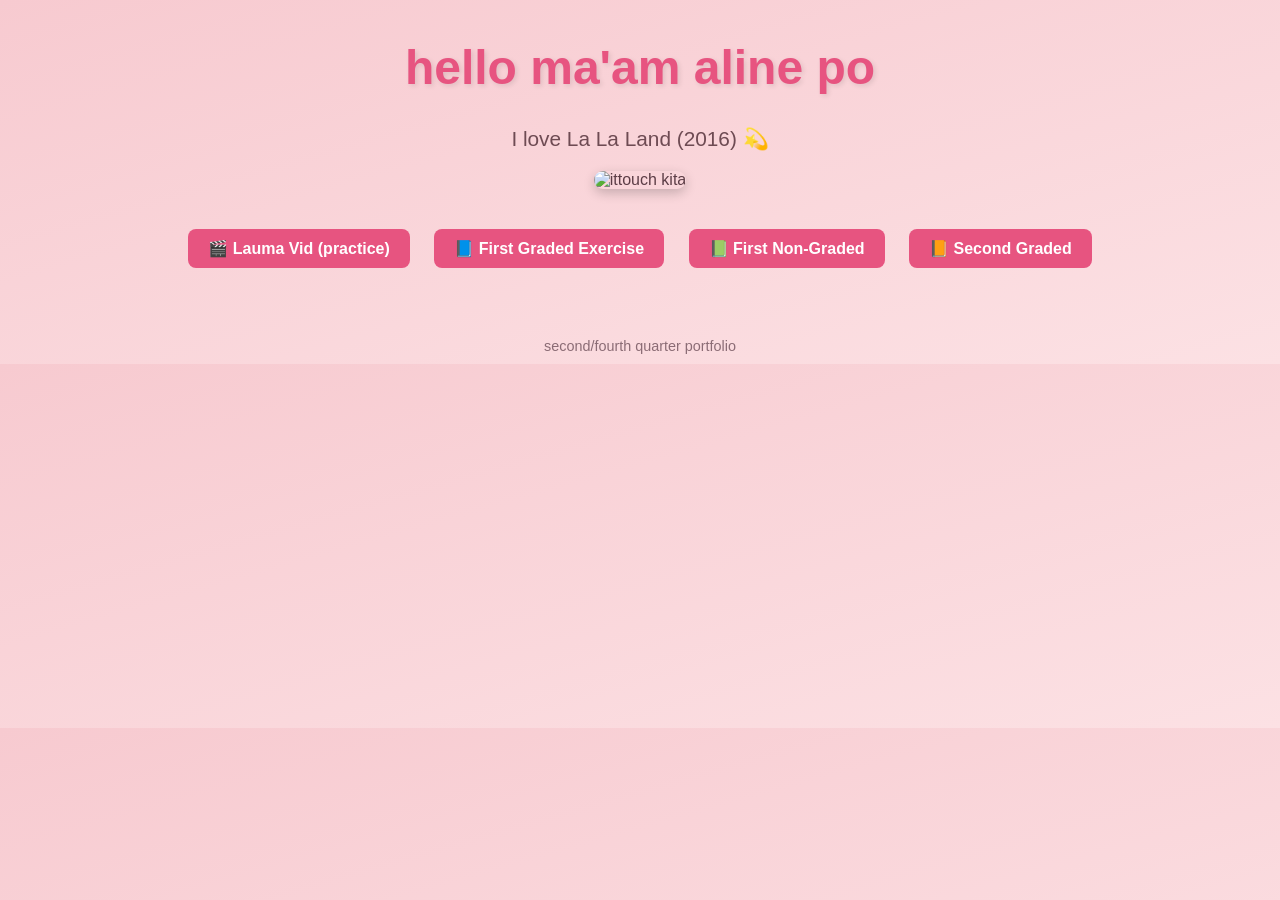
==== index.html @ 865e915f "arraysofobjects" ====
<!DOCTYPE html>
<html lang="en">
<head>
  <meta charset="UTF-8">
  <meta viewport content="width=device-width, initial-scale=1.0">
  <title>yaaayy</title>
  <link rel="icon" type="image/png" href="https://tse2.mm.bing.net/th/id/OIP.reK8nqqkjwQLPSws3iGLAgAAAA?cb=12&rs=1&pid=ImgDetMain&o=7&rm=3">
  <style>
    body {
      background: linear-gradient(to bottom right, #f7cad0, #fce1e4);
      font-family: 'Poppins', sans-serif;
      margin: 0;
      padding: 0;
      text-align: center;
      color: #5c3d46;
    }

    h1 {
      margin-top: 40px;
      font-size: 3em;
      color: #e75480;
      text-shadow: 2px 2px 5px rgba(0,0,0,0.1);
    }

    p {
      font-size: 1.3em;
      color: #6e4b53;
      margin-bottom: 20px;
    }

    img {
      width: 300px;
      border-radius: 15px;
      box-shadow: 0 4px 12px rgba(0, 0, 0, 0.2);
      transition: transform 0.3s, filter 0.3s;
      margin-bottom: 30px;
    }

    img:hover {
      transform: scale(1.05);
      filter: brightness(110%);
    }

    a {
      display: inline-block;
      margin: 10px;
      padding: 10px 20px;
      background-color: #e75480;
      color: white;
      text-decoration: none;
      font-weight: bold;
      border-radius: 8px;
      transition: all 0.3s;
    }

    a:hover {
      background-color: #f7cad0;
      color: #5c3d46;
      transform: scale(1.1);
    }

    a:visited {
      background-color: #d98ca4;
    }

    footer {
      margin-top: 50px;
      padding: 10px;
      font-size: 0.9em;
      color: #8b6c75;
    }
  </style>
</head>

<body>
  <h1>hello ma'am aline po</h1>
  <p>I love La La Land (2016) 💫</p>

  <img src="https://pbs.twimg.com/media/FgeMKTwWQAAo5kc.png" alt="ittouch kita">

  <div>
    <a href="https://www.bing.com/videos/riverview/relatedvideo?&q=lauma&&mid=4E7D4D766B8A10B1ABC04E7D4D766B8A10B1ABC0&&FORM=VRDGAR" target="_blank">🎬 Lauma Vid (practice)</a>
    <a href="https://monrealkiko.github.io/2QPortfolioCSMonreal/public/2Q1GCesiumMonreal.html" target="_blank">📘 First Graded Exercise</a>
    <a href="https://monrealkiko.github.io/2QPortfolioCSMonreal/public/Q21NGSectionLastName.html" target="_blank">📗 First Non-Graded</a>
    <a href="https://monrealkiko.github.io/2QPortfolioCSMonreal/public/2Q2GCesiumMonreal.html" target="_blank">📙 Second Graded</a>
  </div>

  <footer>second/fourth quarter portfolio</footer>
</body>
</html>
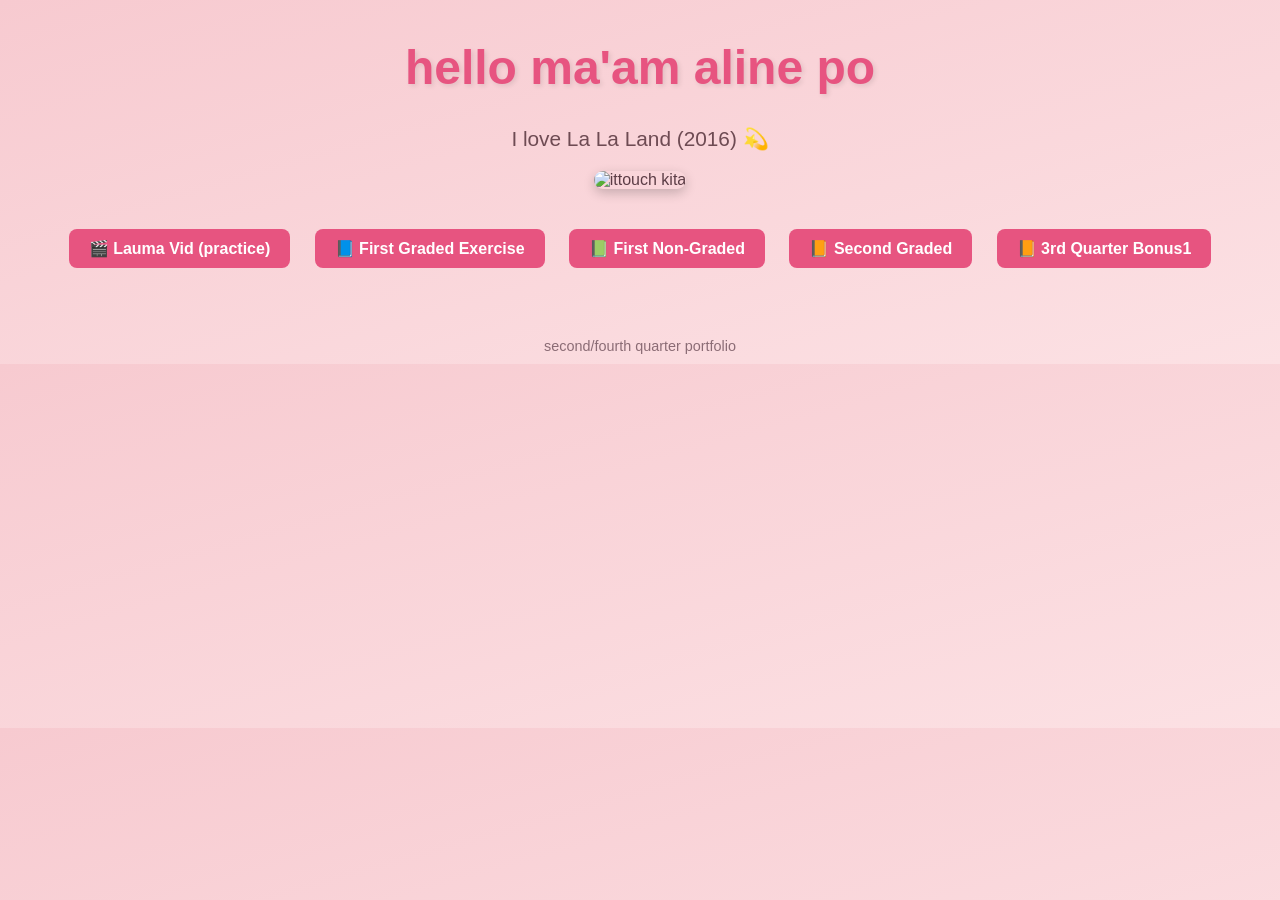
==== commit 2965147f: "." ====
--- a/index.html
+++ b/index.html
@@ -83,6 +83,7 @@
     <a href="https://monrealkiko.github.io/2QPortfolioCSMonreal/public/2Q1GCesiumMonreal.html" target="_blank">📘 First Graded Exercise</a>
     <a href="https://monrealkiko.github.io/2QPortfolioCSMonreal/public/Q21NGSectionLastName.html" target="_blank">📗 First Non-Graded</a>
     <a href="https://monrealkiko.github.io/2QPortfolioCSMonreal/public/2Q2GCesiumMonreal.html" target="_blank">📙 Second Graded</a>
+    <a href="https://monrealkiko.github.io/2QPortfolioCSMonreal/public/arraysofobjects/arraysofobjects.html" target="_blank">📙 3rd Quarter Bonus1 </a>
   </div>
 
   <footer>second/fourth quarter portfolio</footer>
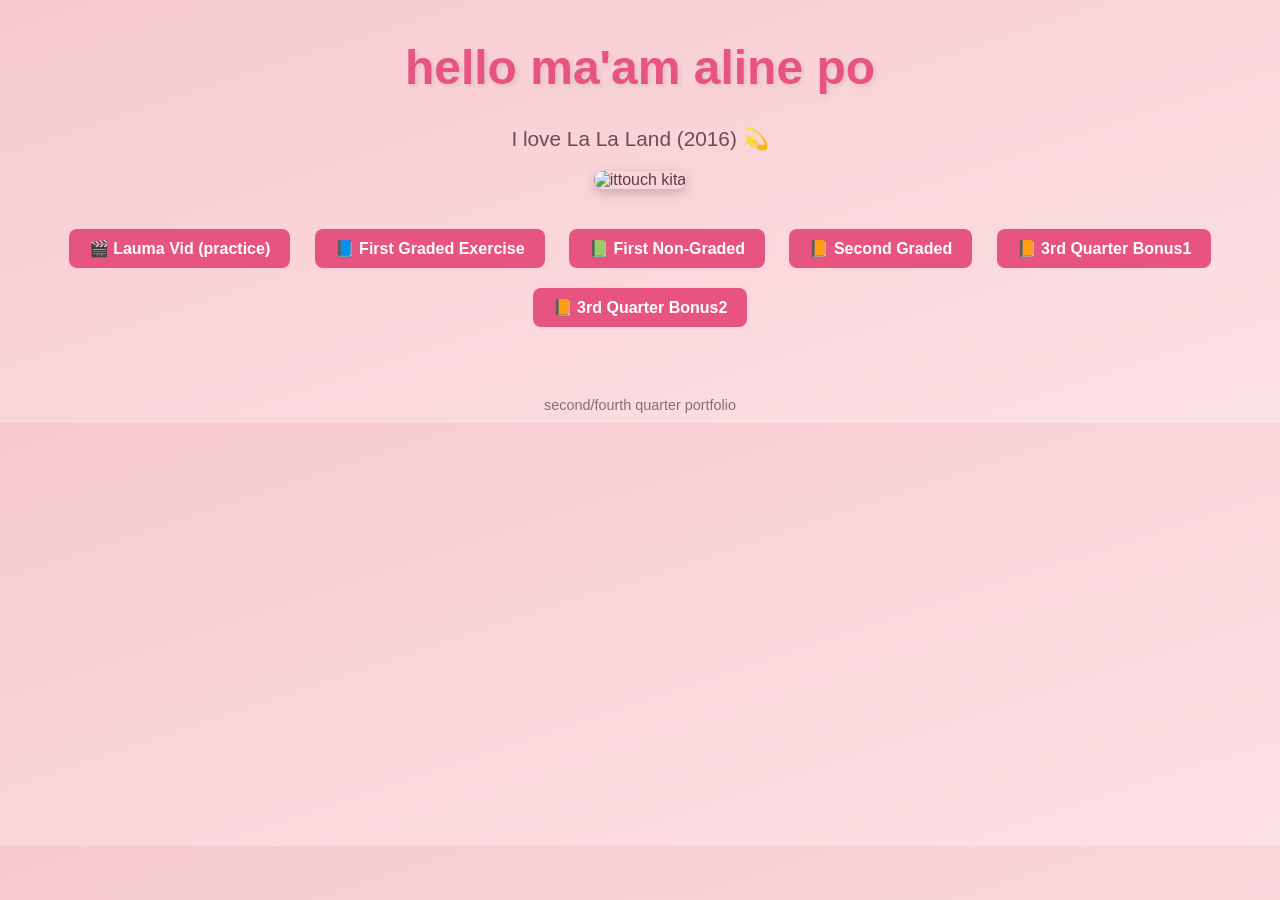
==== commit ee91a6eb: "objectsofobjects" ====
--- a/index.html
+++ b/index.html
@@ -80,10 +80,11 @@
 
   <div>
     <a href="https://www.bing.com/videos/riverview/relatedvideo?&q=lauma&&mid=4E7D4D766B8A10B1ABC04E7D4D766B8A10B1ABC0&&FORM=VRDGAR" target="_blank">🎬 Lauma Vid (practice)</a>
-    <a href="https://monrealkiko.github.io/2QPortfolioCSMonreal/public/2Q1GCesiumMonreal.html" target="_blank">📘 First Graded Exercise</a>
-    <a href="https://monrealkiko.github.io/2QPortfolioCSMonreal/public/Q21NGSectionLastName.html" target="_blank">📗 First Non-Graded</a>
-    <a href="https://monrealkiko.github.io/2QPortfolioCSMonreal/public/2Q2GCesiumMonreal.html" target="_blank">📙 Second Graded</a>
-    <a href="https://monrealkiko.github.io/2QPortfolioCSMonreal/public/arraysofobjects/arraysofobjects.html" target="_blank">📙 3rd Quarter Bonus1 </a>
+    <a href="https://monrealkiko.github.io/2-4QPortfolioCSMonreal/public/2Q1GCesiumMonreal.html" target="_blank">📘 First Graded Exercise</a>
+    <a href="https://monrealkiko.github.io/2-4QPortfolioCSMonreal/public/Q21NGSectionLastName.html" target="_blank">📗 First Non-Graded</a>
+    <a href="https://monrealkiko.github.io/2-4QPortfolioCSMonreal/public/2Q2GCesiumMonreal.html" target="_blank">📙 Second Graded</a>
+    <a href="https://monrealkiko.github.io/2-4QPortfolioCSMonreal/public/arrayofobjects/arrayofobjects.html" target="_blank">📙 3rd Quarter Bonus1 </a>
+    <a href="https://monrealkiko.github.io/2-4QPortfolioCSMonreal/public/objectsofobjects/objectsofobjects.html" target="_blank">📙 3rd Quarter Bonus2 </a>
   </div>
 
   <footer>second/fourth quarter portfolio</footer>
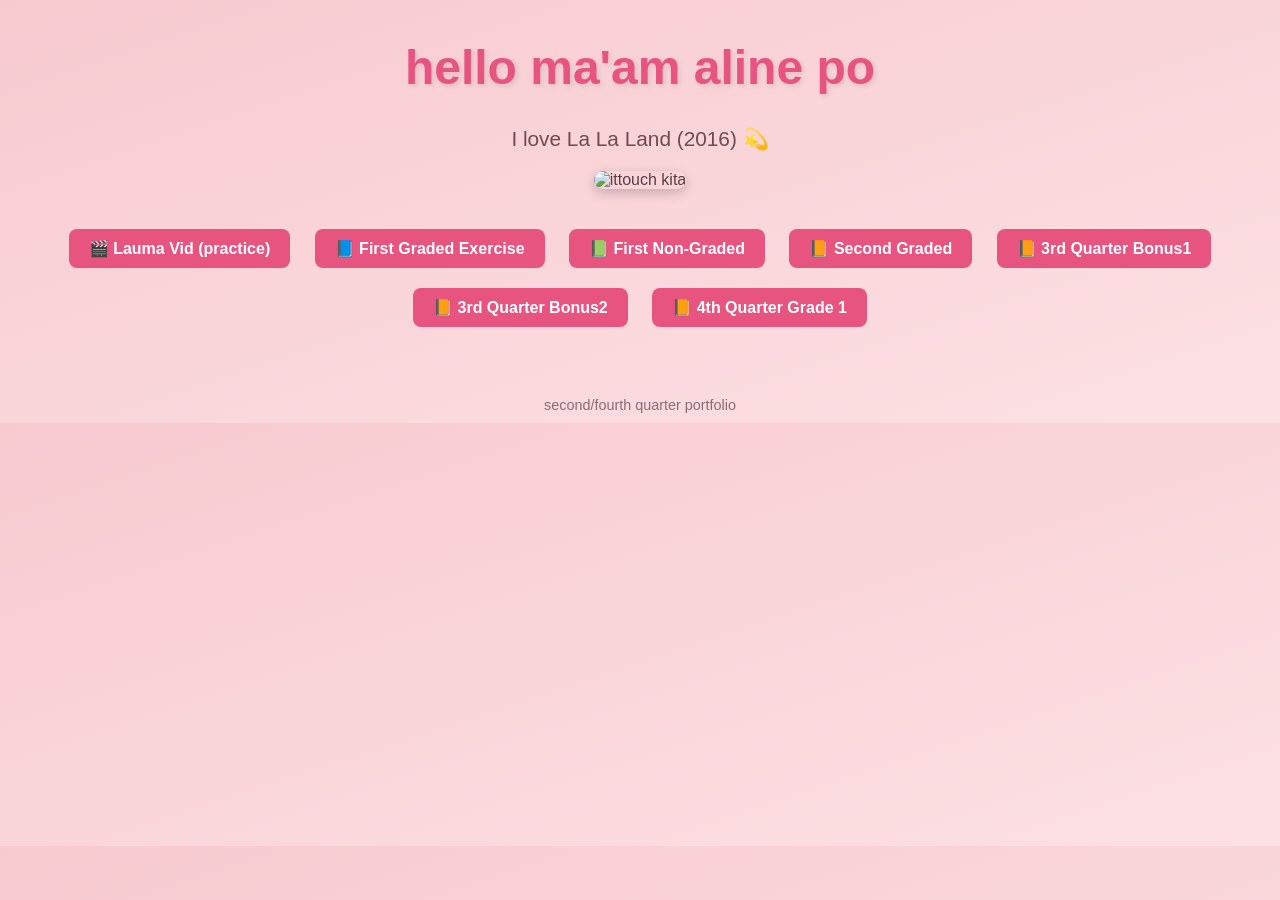
==== commit 467238c0: "something" ====
--- a/index.html
+++ b/index.html
@@ -85,6 +85,7 @@
     <a href="https://monrealkiko.github.io/2-4QPortfolioCSMonreal/public/2Q2GCesiumMonreal.html" target="_blank">📙 Second Graded</a>
     <a href="https://monrealkiko.github.io/2-4QPortfolioCSMonreal/public/arrayofobjects/arrayofobjects.html" target="_blank">📙 3rd Quarter Bonus1 </a>
     <a href="https://monrealkiko.github.io/2-4QPortfolioCSMonreal/public/objectsofobjects/objectsofobjects.html" target="_blank">📙 3rd Quarter Bonus2 </a>
+    <a href="https://monrealkiko.github.io/2-4QPortfolioCSMonreal/public/quarter%204/q41gCesiumMonreal.html" target="_blank">📙 4th Quarter Grade 1 </a>
   </div>
 
   <footer>second/fourth quarter portfolio</footer>
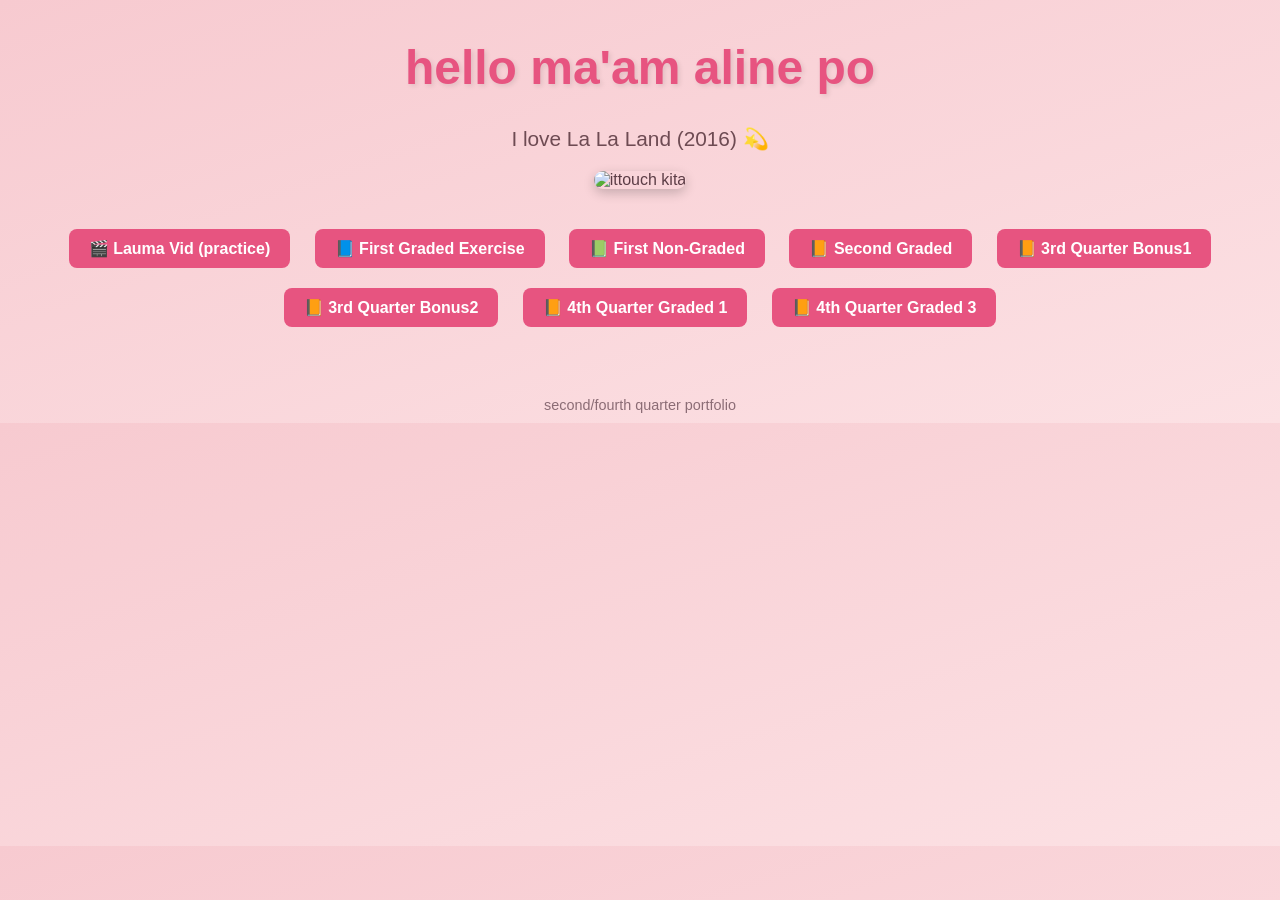
==== commit 22d2738f: "yoooo" ====
--- a/index.html
+++ b/index.html
@@ -85,7 +85,8 @@
     <a href="https://monrealkiko.github.io/2-4QPortfolioCSMonreal/public/2Q2GCesiumMonreal.html" target="_blank">📙 Second Graded</a>
     <a href="https://monrealkiko.github.io/2-4QPortfolioCSMonreal/public/arrayofobjects/arrayofobjects.html" target="_blank">📙 3rd Quarter Bonus1 </a>
     <a href="https://monrealkiko.github.io/2-4QPortfolioCSMonreal/public/objectsofobjects/objectsofobjects.html" target="_blank">📙 3rd Quarter Bonus2 </a>
-    <a href="https://monrealkiko.github.io/2-4QPortfolioCSMonreal/public/quarter%204/q41gCesiumMonreal.html" target="_blank">📙 4th Quarter Grade 1 </a>
+    <a href="https://monrealkiko.github.io/2-4QPortfolioCSMonreal/public/quarter%204/q41gCesiumMonreal.html" target="_blank">📙 4th Quarter Graded 1 </a>
+    <a href="https://monrealkiko.github.io/2-4QPortfolioCSMonreal/public/quarter%204/3rdGraded/index.html" target="_blank">📙 4th Quarter Graded 3 </a>
   </div>
 
   <footer>second/fourth quarter portfolio</footer>
